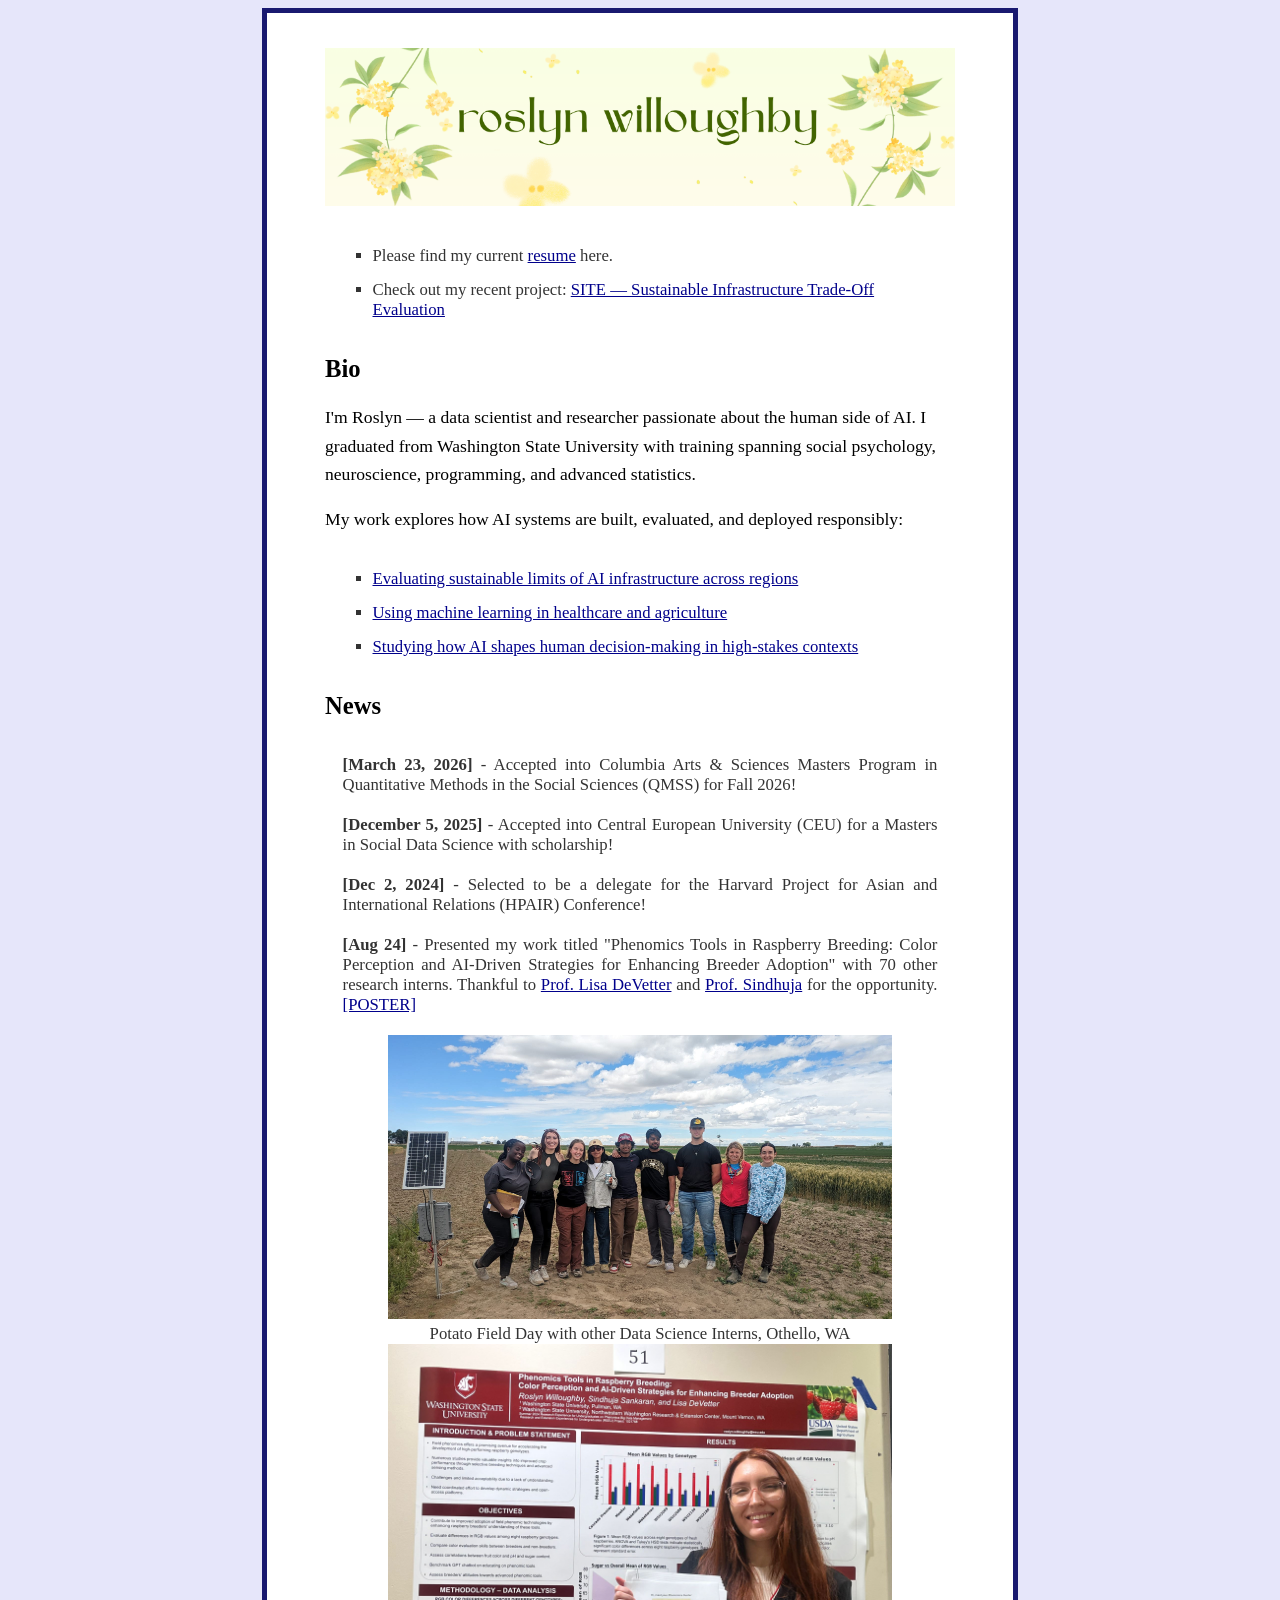
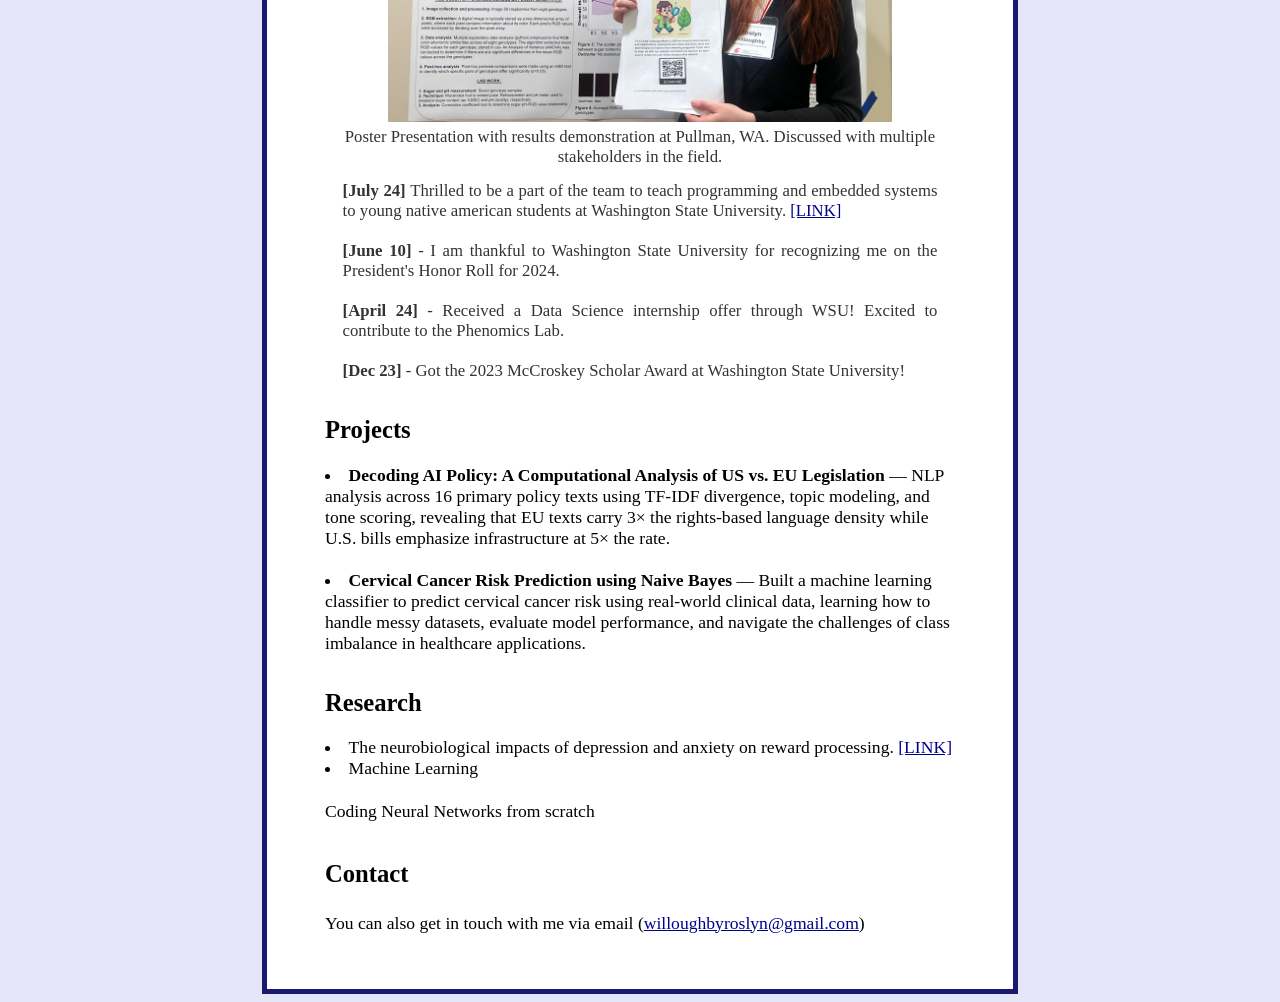
==== index.html @ dce0552a "Add spacing between projects" ====
<!DOCTYPE html>
<html lang="en">
<head>
  <meta charset="utf-8">
  <title>Roslyn Willoughby</title>
	<meta name="viewport" content="width=device-width, initial-scale=1" />
  <meta name="description" content="Roslyn Willoughby is a designer and occasional writer interested in aviation, cultural exchange, languages, science, computers, the open web and the European Union. Neustadt.fr is his personal website with his writing, music and links." />
	<meta name="keywords" content="Roslyn Willoughby, Félix Willoughby, Neustadt, personal website"/>
  <meta name="author" content="Roslyn Willoughby">
  <link rel="icon" type="image/png" href="rose_favi.png">

  <link rel="stylesheet" href="css/neustadt.css" type="text/css" media="all">
  <link rel="shortcut icon" href="rose_favi.png">
	<link rel="canonical" href="https://willoughbyroslyn-ui.github.io/">
</head>
	
<body>
	<div id="wrapper">
		<header> <img src="img/header_rw.png" width="100%" height="20%">
	
			<ul>
				<li>Please find my current <a href="Resume_2026.pdf" target="_blank">resume</a> here.</li>
				<li>Check out my recent project: <a href="SITE_demo.html" target="_blank">SITE — Sustainable Infrastructure Trade-Off Evaluation</a></li>
			</ul>

		</header>

		<h2 id="writing"> Bio </h2>
<p>I'm Roslyn — a data scientist and researcher passionate about the human side of AI. I graduated from Washington State University with training spanning social psychology, neuroscience, programming, and advanced statistics.</p>

<p>My work explores how AI systems are built, evaluated, and deployed responsibly:</p>

<ul>
  <li><a href="#">Evaluating sustainable limits of AI infrastructure across regions</a></li>
  <li><a href="#">Using machine learning in healthcare and agriculture</a></li>
  <li><a href="#">Studying how AI shapes human decision-making in high-stakes contexts</a></li>
</ul>

		</p>
		<h2 id="writing"> News </h2>
		<ul class="justified-list">
    <li><b>[March 23, 2026]</b> - Accepted into Columbia Arts & Sciences Masters Program in Quantitative Methods in the Social Sciences (QMSS) for Fall 2026!</li>
    <li><b>[December 5, 2025]</b> - Accepted into Central European University (CEU) for a Masters in Social Data Science with scholarship!</li>
    <li><b>[Dec 2, 2024]</b> - Selected to be a delegate for the Harvard Project for Asian and International Relations (HPAIR) Conference!</li>
			<li> <b>[Aug 24]</b> - Presented my work titled "Phenomics Tools in Raspberry Breeding: Color Perception and AI-Driven Strategies for Enhancing Breeder Adoption" with 70 other research interns. Thankful to <a href="https://scholar.google.com/citations?user=AwrM27cAAAAJ&hl=enm" target="_blank">Prof. Lisa DeVetter</a>
			and <a href="https://bsyse.wsu.edu/people/faculty/sankaran/" target="_blank">Prof. Sindhuja</a> for the opportunity. <a href="poster.pdf" target="_blank">[POSTER]</a></li>
				<div style="text-align: center;">
				<img src="Group_REEU_Visit.jpeg" width="80%" height="20%" >
				<figcaption>Potato Field Day with other Data Science Interns, Othello, WA</figcaption>
				</div>
				<div style="text-align: center;">
					<img src="poster_Roz.jpeg" width="80%" height="20%" >
					<figcaption>Poster Presentation with results demonstration at Pullman, WA. Discussed with multiple stakeholders in the field. </figcaption>
					</div>
			<li> <b> [July 24] </b> Thrilled to be a part of the team to teach programming and embedded systems to young native american students at Washington State University. <a href="https://www.linkedin.com/posts/harshari_in-the-last-week-of-june-i-found-myself-activity-7215822707454566400-TLxQ?utm_source=share&utm_medium=member_desktop" target="_blank">[LINK]</a></li>
			<li> <b>[June 10]</b> - I am thankful to Washington State University for recognizing me on the President's Honor Roll for 2024.</li>
			<li> <b> [April 24] </b> - Received a Data Science internship offer through WSU! Excited to contribute to the Phenomics Lab. </li>
			<li> <b> [Dec 23]</b> - Got the 2023 McCroskey Scholar Award at Washington State University!</li>

		</ul>		
		<h2 id="writing"> Projects </h2>
		<p align = 'justify'>

			<li><b>Decoding AI Policy: A Computational Analysis of US vs. EU Legislation</b> — NLP analysis across 16 primary policy texts using TF-IDF divergence, topic modeling, and tone scoring, revealing that EU texts carry 3× the rights-based language density while U.S. bills emphasize infrastructure at 5× the rate.</li>
			<br>
			<li><b>Cervical Cancer Risk Prediction using Naive Bayes</b> — Built a machine learning classifier to predict cervical cancer risk using real-world clinical data, learning how to handle messy datasets, evaluate model performance, and navigate the challenges of class imbalance in healthcare applications.</li>
		</p>
		<h2 id="writing"> Research </h2>
		<p align = 'justify'>
			<li> The neurobiological impacts of depression and anxiety on reward processing. <a href="Final_Lit.docx" target="_blank">[LINK]</a> </li>
			<!-- Priority = LOW #TODO Explain -->
				<li>Machine Learning 
					<p>Coding Neural Networks from scratch</p> <!-- Priority = HIGH #TODO Explain a neural network in a medium post -->
					
				</li>

		</p>
		<h2 id="contact">Contact <img src="img/email.gif" height="25" alt="" /> </h2>
		<p>You can also get in touch with me via email (<a href="mailto:willoughbyroslyn@gmail.com">willoughbyroslyn@gmail.com</a>) </p>
---- css/neustadt.css ----
html {
	font-size: 110%;
	background: white url("../img/animspace.gif") repeat;
}

@media (min-width: 768px) {
    html {
        background: lavender;
    }
}
  
  body a:link, body a:visited {
	color: DarkBlue;
	font-weight: 500;
  }
  
  body a:hover {
	color: blue;
  }
  
  #wrapper {
	max-width: 630px;
	padding: 40px 5%;
	background: white;
	box-shadow: 0 0 0 5px MidnightBlue inset;
	margin: 0 auto; /* Center the content */
  }
  
  header {
	display: block;
	margin-bottom: 1.8em;
  }
  
  .return {
	display: block;
	position: absolute;
	margin-left: -1.2rem;
	color: silver;
	top: 2.5rem;
	font-size: 1rem;
  }
  
  .return a:link, .return a:visited {
	color: SlateGrey;
  }
  
  h1 {
	font-size: 2rem;
	font-weight: 600;
  }
  
  h2 {
	font-size: 1.4rem;
	margin-top: 2rem;
	font-weight: 600;
  }
  
  h3 {
	font-size: 1.2rem;
	margin-top: 1.8rem;
  }
  
  p {
	line-height: 1.6rem;
  }
  
  ul {
	list-style-type: square;
	padding-left: 1.7rem;
	color: #333;
	margin: 2rem 0;
	font-size: 0.95rem;
  }
  
  ul li {
	margin: 0.8rem 1rem;
	padding: 0;
  }
  
  img.wide {
	max-width: 100%;
	height: auto; /* Keep aspect ratio */
  }
  
  article img, article figure {
	max-width: 100%;
	margin: 1.5rem 0;
  }
  
  blockquote {
	color: IndianRed;
	margin: 2rem 0;
	font-size: 1rem;
	padding: 0.5rem 1rem;
  }
  
  strong {
	font-weight: 500;
  }
  
  table {
	width: 100%;
	border-collapse: collapse;
	margin: 1.5rem 0;
  }
  
  table th, table td {
	border: 1px solid lightgrey;
	padding: 0.8rem;
	text-align: left;
  }
  
  table thead {
	background: MidnightBlue;
	color: white;
  }
  
  /* Media Queries */
  @media (max-width: 768px) {
	h1 {
	  font-size: 1.6rem;
	}
  
	h2 {
	  font-size: 1.2rem;
	}
  
	#wrapper {
	  padding: 20px 5%;
	}
  
	ul {
	  font-size: 0.9rem;
	}
  
	body {
	  font-size: 1rem;
	}
  
	table th, table td {
	  padding: 0.6rem;
	}
  }
  
  @media (max-width: 480px) {
	h1 {
	  font-size: 1.4rem;
	}
  
	h2 {
	  font-size: 1rem;
	}
  
	body {
	  font-size: 0.9rem;
	}
  
	#wrapper {
	  padding: 15px 3%;
	}
  }
  
  .justified-list {
    text-align: justify;
    list-style-type: none;
    padding-left: 0;
}

.justified-list li {
    margin-bottom: 20px; /* Adjust this for more or less space */
}
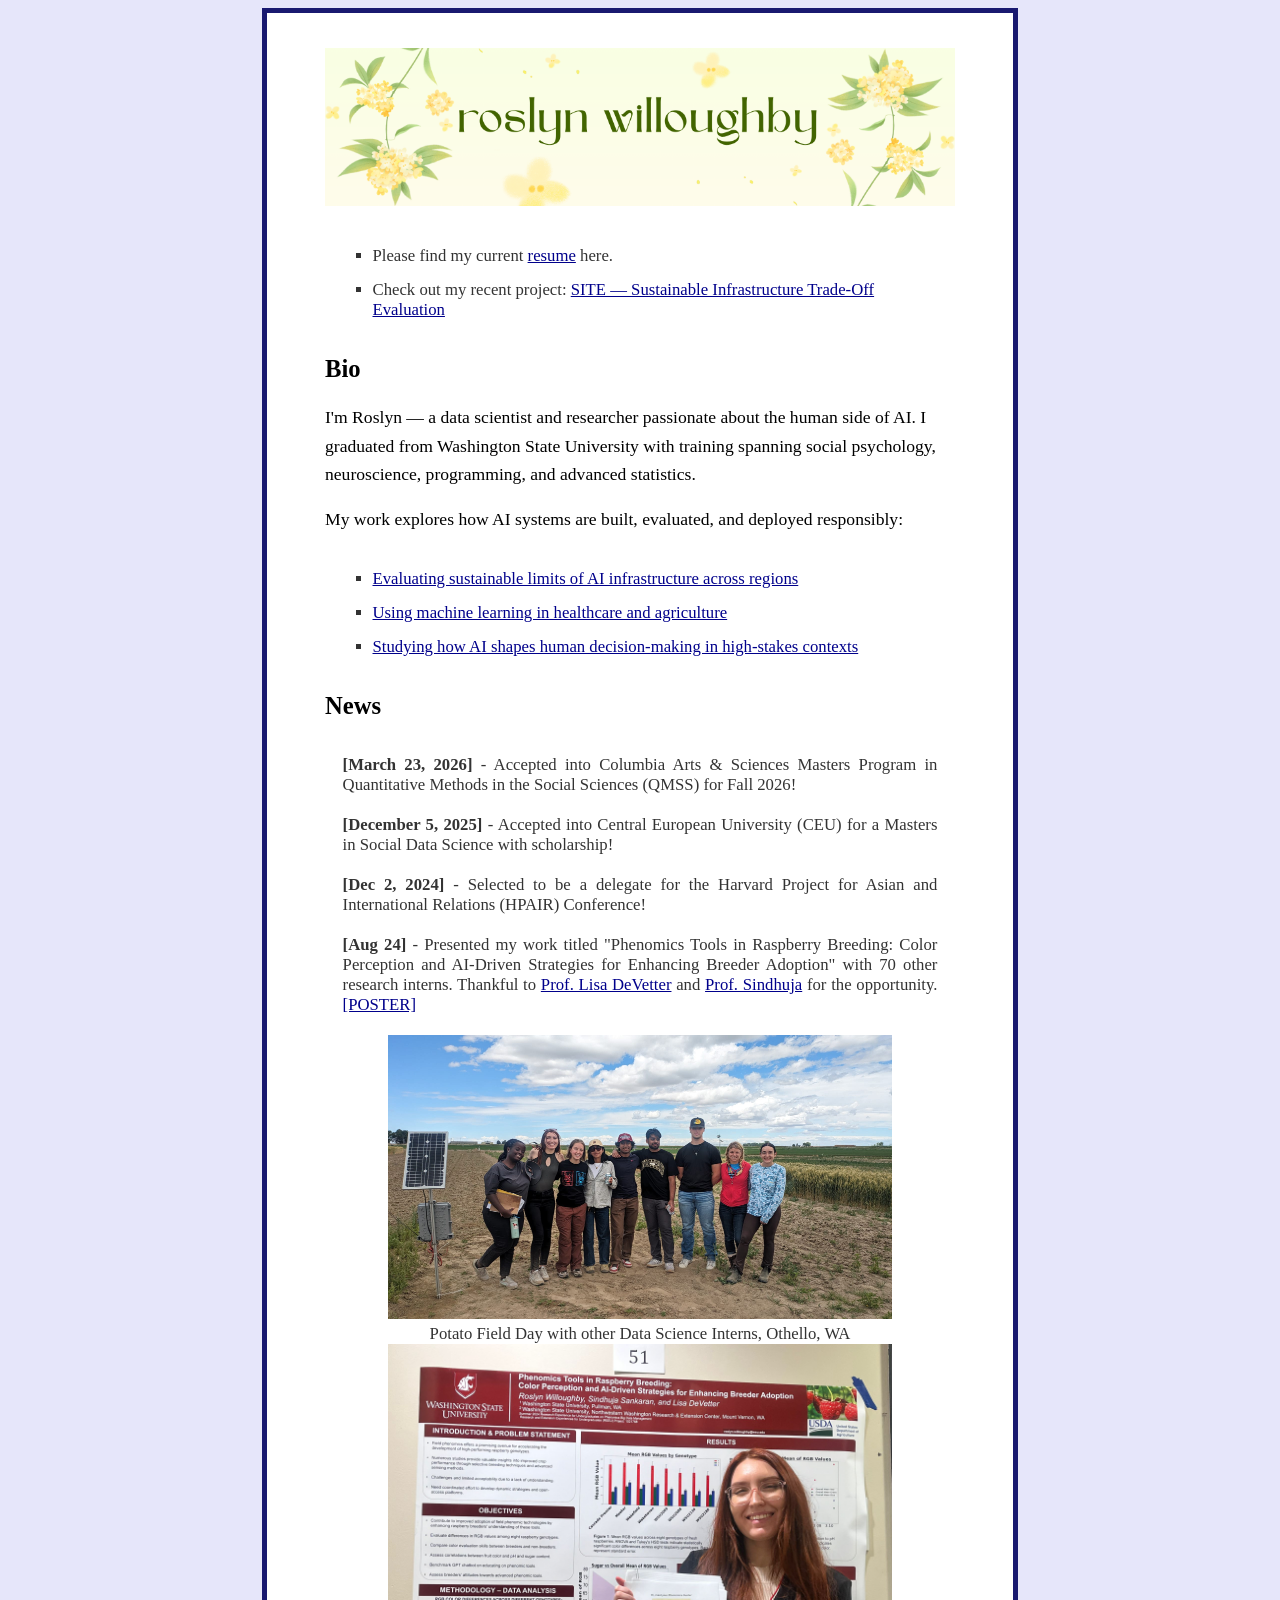
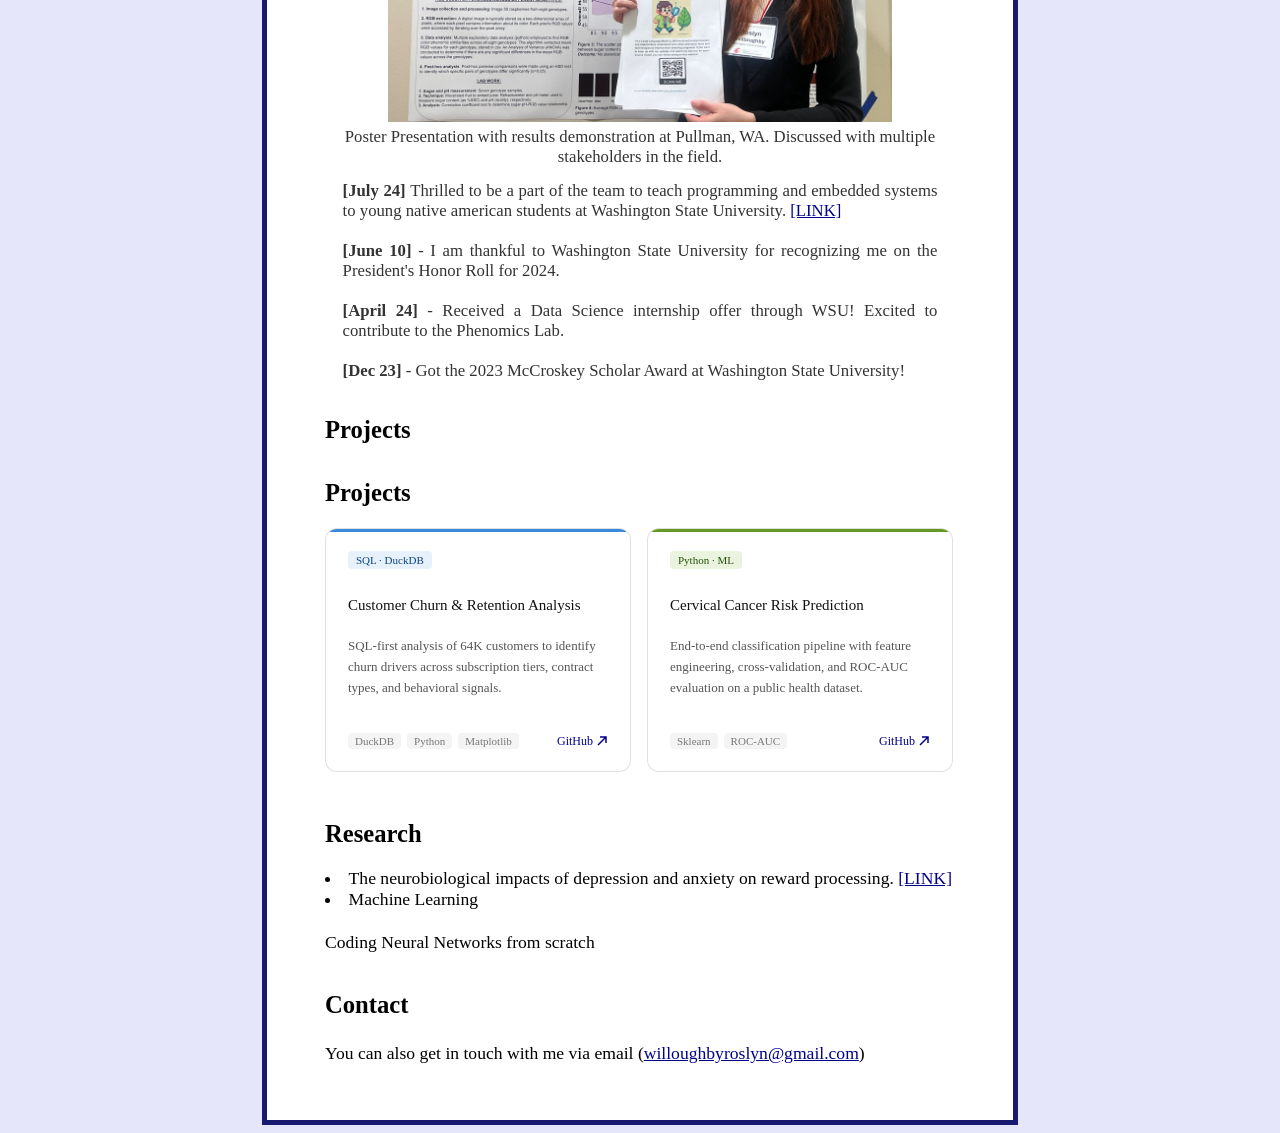
==== commit e88fc86a: "add project cards" ====
--- a/index.html
+++ b/index.html
@@ -61,9 +61,100 @@
 		<h2 id="writing"> Projects </h2>
 		<p align = 'justify'>
 
-			<li><b>Decoding AI Policy: A Computational Analysis of US vs. EU Legislation</b> — NLP analysis across 16 primary policy texts using TF-IDF divergence, topic modeling, and tone scoring, revealing that EU texts carry 3× the rights-based language density while U.S. bills emphasize infrastructure at 5× the rate.</li>
-			<br>
-			<li><b>Cervical Cancer Risk Prediction using Naive Bayes</b> — Built a machine learning classifier to predict cervical cancer risk using real-world clinical data, learning how to handle messy datasets, evaluate model performance, and navigate the challenges of class imbalance in healthcare applications.</li>
+			<h2 id="writing">Projects</h2>
+
+<style>
+  .proj-track { display:flex; gap:16px; overflow-x:auto; padding-bottom:12px; scrollbar-width:none; cursor:grab; user-select:none; }
+  .proj-track::-webkit-scrollbar { display:none; }
+  .proj-track.grabbing { cursor:grabbing; }
+  .proj-card { flex:0 0 260px; background:#fff; border:0.5px solid rgba(0,0,0,0.12); border-radius:12px; padding:1.25rem; transition:border-color 0.15s, transform 0.15s; position:relative; overflow:hidden; display:flex; flex-direction:column; }
+  .proj-card:hover { border-color:rgba(0,0,0,0.25); transform:translateY(-2px); }
+  .proj-tag { display:inline-block; font-size:11px; font-weight:500; padding:3px 8px; border-radius:4px; margin-bottom:12px; align-self:flex-start; }
+  .tag-sql    { background:#E6F1FB; color:#0C447C; }
+  .tag-python { background:#EAF3DE; color:#27500A; }
+  .tag-viz    { background:#FAEEDA; color:#633806; }
+  .tag-ml     { background:#EEEDFE; color:#3C3489; }
+  .tag-cv     { background:#FAECE7; color:#712B13; }
+  .proj-title { font-size:15px; font-weight:500; color:#111; line-height:1.3; margin-bottom:8px; }
+  .proj-desc  { font-size:13px; color:#555; line-height:1.6; margin-bottom:14px; flex:1; }
+  .proj-footer { display:flex; align-items:center; justify-content:space-between; margin-top:auto; }
+  .proj-chips  { display:flex; gap:6px; flex-wrap:wrap; }
+  .proj-chip   { font-size:11px; color:#777; background:#f4f4f4; padding:2px 7px; border-radius:4px; }
+  .proj-link   { font-size:12px; color:#185FA5; text-decoration:none; display:flex; align-items:center; gap:3px; white-space:nowrap; flex-shrink:0; }
+  .proj-link:hover { opacity:0.75; }
+  .proj-link svg { width:12px; height:12px; }
+  .proj-bar { position:absolute; top:0; left:0; right:0; height:3px; border-radius:12px 12px 0 0; }
+  .bar-sql    { background:#378ADD; }
+  .bar-python { background:#639922; }
+  .bar-viz    { background:#BA7517; }
+  .bar-ml     { background:#7F77DD; }
+  .bar-cv     { background:#D85A30; }
+</style>
+
+<div class="proj-track" id="proj-track">
+
+  <div class="proj-card">
+    <div class="proj-bar bar-sql"></div>
+    <span class="proj-tag tag-sql">SQL · DuckDB</span>
+    <p class="proj-title">Customer Churn &amp; Retention Analysis</p>
+    <p class="proj-desc">SQL-first analysis of 64K customers to identify churn drivers across subscription tiers, contract types, and behavioral signals.</p>
+    <div class="proj-footer">
+      <div class="proj-chips"><span class="proj-chip">DuckDB</span><span class="proj-chip">Python</span><span class="proj-chip">Matplotlib</span></div>
+      <a class="proj-link" href="YOUR_GITHUB_LINK" target="_blank">GitHub <svg viewBox="0 0 12 12" fill="none" stroke="currentColor" stroke-width="1.5"><path d="M2 10L10 2M4 2h6v6"/></svg></a>
+    </div>
+  </div>
+
+  <div class="proj-card">
+    <div class="proj-bar bar-python"></div>
+    <span class="proj-tag tag-python">Python · ML</span>
+    <p class="proj-title">Cervical Cancer Risk Prediction</p>
+    <p class="proj-desc">End-to-end classification pipeline with feature engineering, cross-validation, and ROC-AUC evaluation on a public health dataset.</p>
+    <div class="proj-footer">
+      <div class="proj-chips"><span class="proj-chip">Sklearn</span><span class="proj-chip">ROC-AUC</span></div>
+      <a class="proj-link" href="YOUR_GITHUB_LINK" target="_blank">GitHub <svg viewBox="0 0 12 12" fill="none" stroke="currentColor" stroke-width="1.5"><path d="M2 10L10 2M4 2h6v6"/></svg></a>
+    </div>
+  </div>
+
+  <div class="proj-card">
+    <div class="proj-bar bar-viz"></div>
+    <span class="proj-tag tag-viz">Statistics · R</span>
+    <p class="proj-title">US Movie Revenue Case Study</p>
+    <p class="proj-desc">Regression models on 2006 U.S. films — opening theaters and sequel status drive opening revenue; critic scores explain ~80% of total domestic variation.</p>
+    <div class="proj-footer">
+      <div class="proj-chips"><span class="proj-chip">R</span><span class="proj-chip">Regression</span></div>
+      <a class="proj-link" href="YOUR_REPORT_LINK" target="_blank">Report <svg viewBox="0 0 12 12" fill="none" stroke="currentColor" stroke-width="1.5"><path d="M2 10L10 2M4 2h6v6"/></svg></a>
+    </div>
+  </div>
+
+  <div class="proj-card">
+    <div class="proj-bar bar-ml"></div>
+    <span class="proj-tag tag-ml">ML · LLM</span>
+    <p class="proj-title">Phenomics LLM for Raspberry Breeding</p>
+    <div class="proj-footer">
+      <div class="proj-chips"><span class="proj-chip">LLM</span><span class="proj-chip">CV</span><span class="proj-chip">USDA</span></div>
+    </div>
+  </div>
+
+  <div class="proj-card">
+    <div class="proj-bar bar-cv"></div>
+    <span class="proj-tag tag-cv">Sensors · ML</span>
+    <p class="proj-title">Gerontechnology — Cognitive Decline Detection</p>
+    <div class="proj-footer">
+      <div class="proj-chips"><span class="proj-chip">NIH</span><span class="proj-chip">SQL</span><span class="proj-chip">Wearables</span></div>
+    </div>
+  </div>
+
+</div>
+
+<script>
+  (function(){
+    var t=document.getElementById('proj-track'),isDown=false,startX,scrollLeft;
+    t.addEventListener('mousedown',function(e){isDown=true;t.classList.add('grabbing');startX=e.pageX-t.offsetLeft;scrollLeft=t.scrollLeft;});
+    t.addEventListener('mouseleave',function(){isDown=false;t.classList.remove('grabbing');});
+    t.addEventListener('mouseup',function(){isDown=false;t.classList.remove('grabbing');});
+    t.addEventListener('mousemove',function(e){if(!isDown)return;e.preventDefault();t.scrollLeft=scrollLeft-(e.pageX-t.offsetLeft-startX)*1.2;});
+  })();
+</script>
 		</p>
 		<h2 id="writing"> Research </h2>
 		<p align = 'justify'>
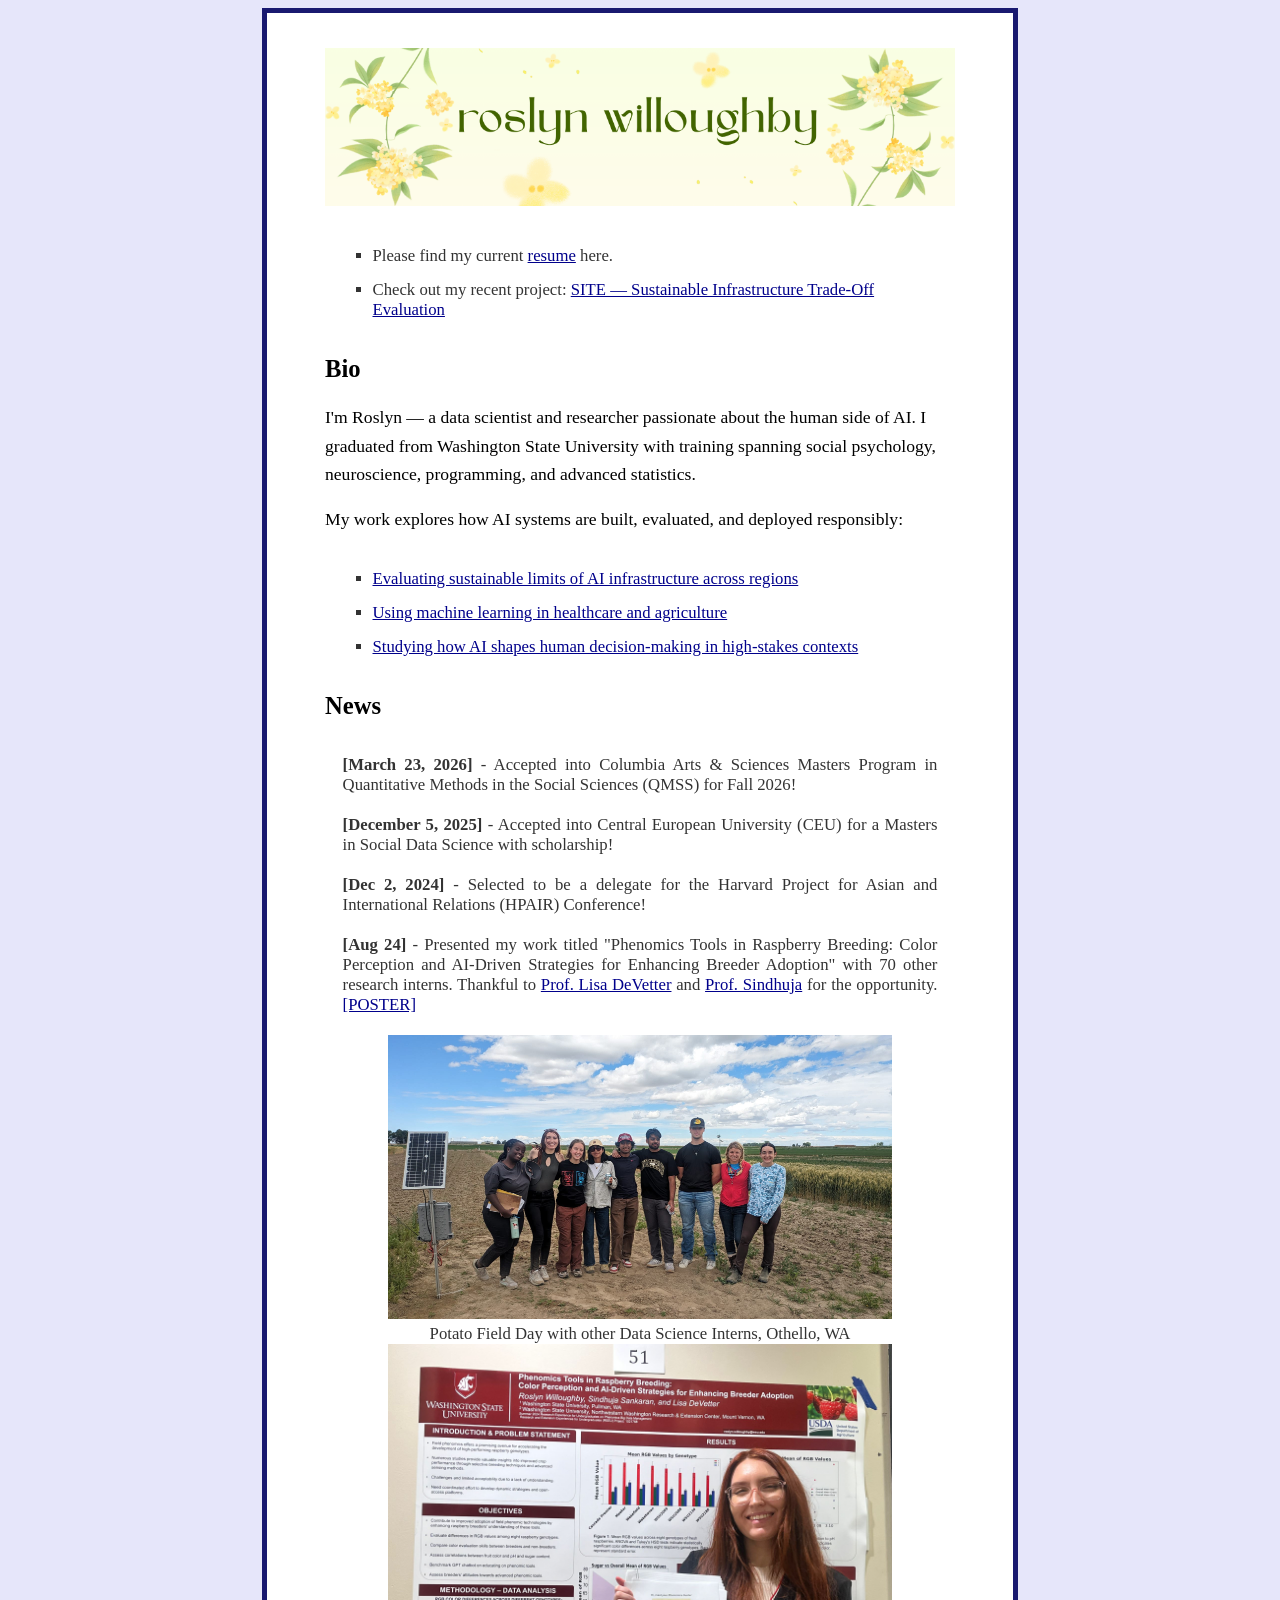
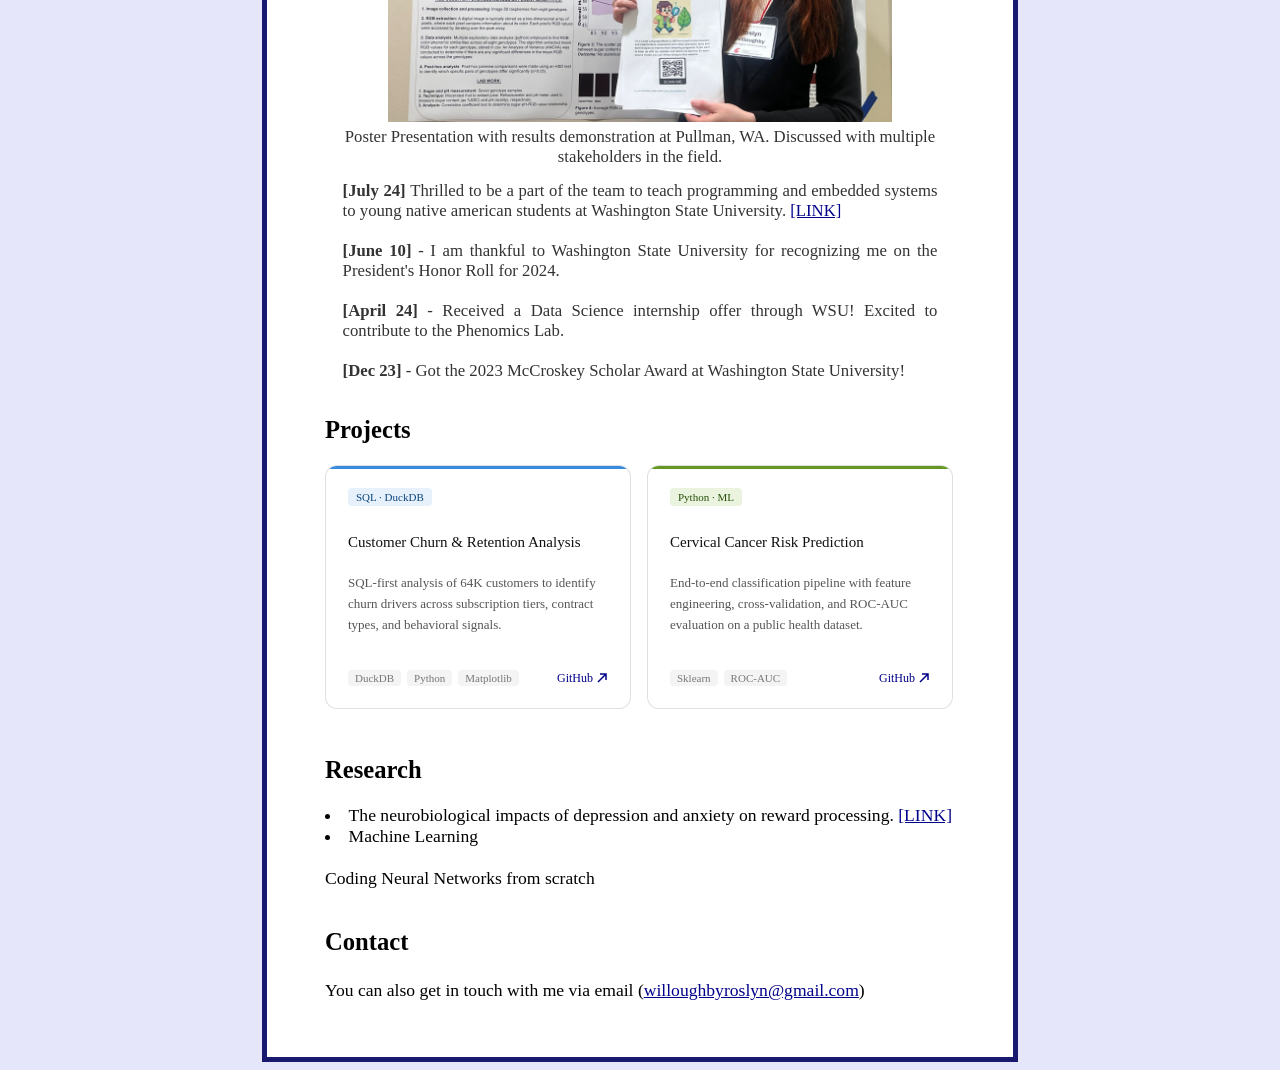
==== commit 2554eec9: "remove duplicate projects heading" ====
--- a/index.html
+++ b/index.html
@@ -61,7 +61,7 @@
 		<h2 id="writing"> Projects </h2>
 		<p align = 'justify'>
 
-			<h2 id="writing">Projects</h2>
+			
 
 <style>
   .proj-track { display:flex; gap:16px; overflow-x:auto; padding-bottom:12px; scrollbar-width:none; cursor:grab; user-select:none; }
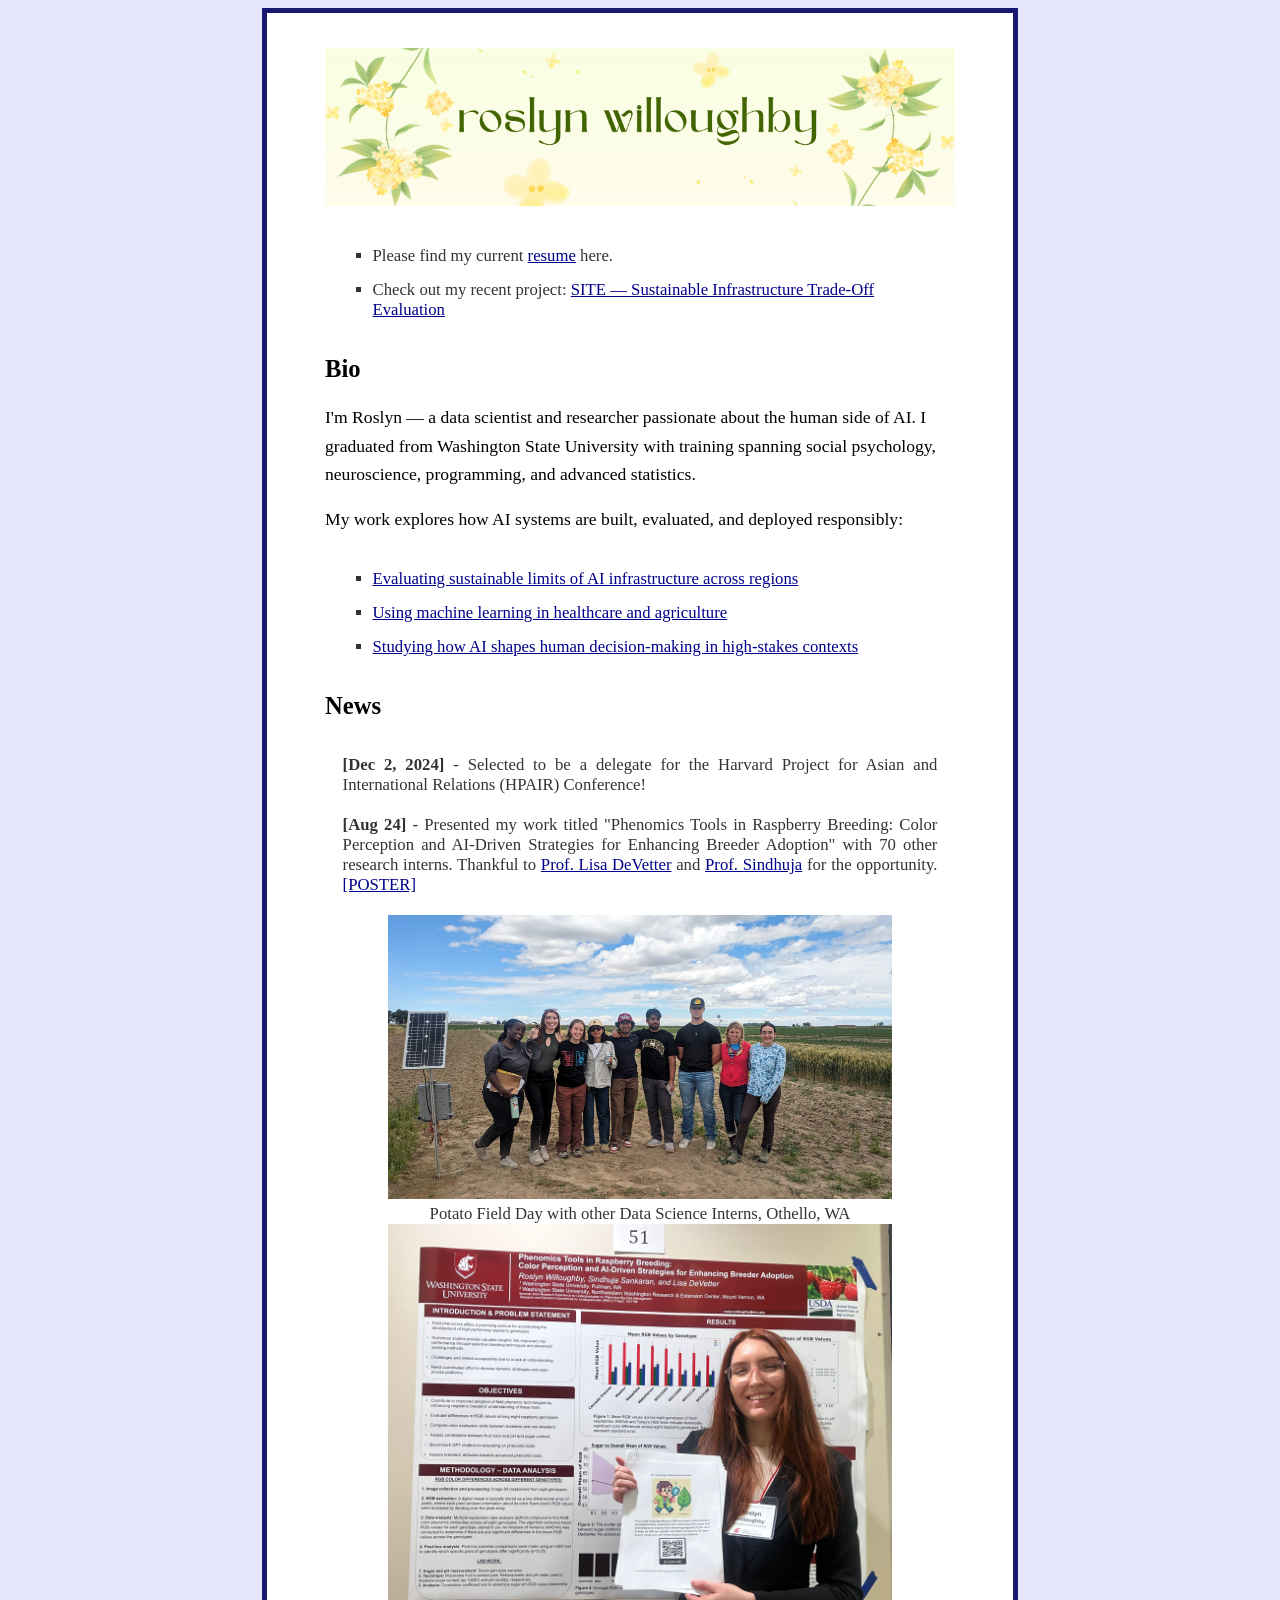
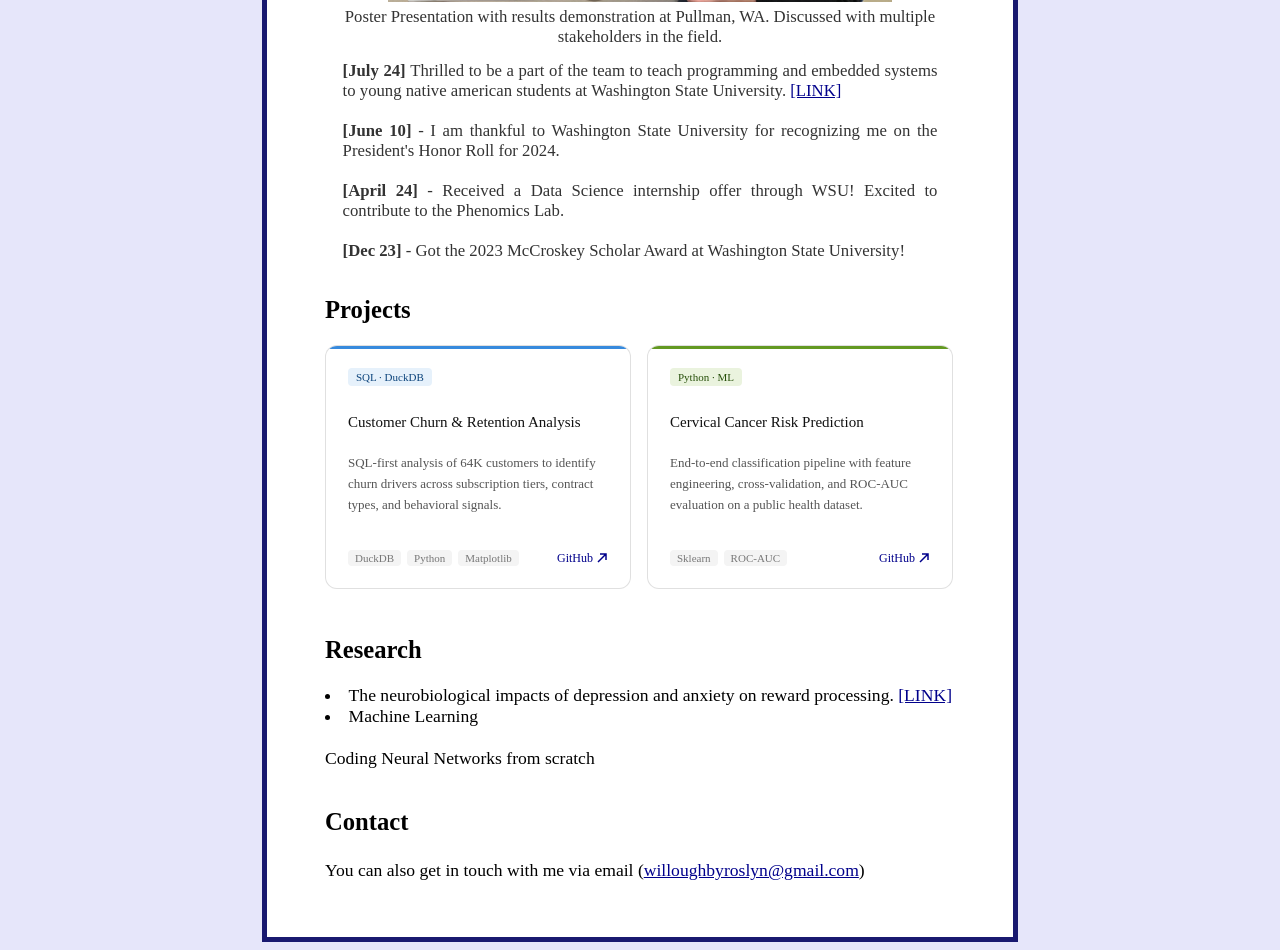
==== commit bba61acf: "add churn notebook link" ====
--- a/index.html
+++ b/index.html
@@ -39,8 +39,6 @@
 		</p>
 		<h2 id="writing"> News </h2>
 		<ul class="justified-list">
-    <li><b>[March 23, 2026]</b> - Accepted into Columbia Arts & Sciences Masters Program in Quantitative Methods in the Social Sciences (QMSS) for Fall 2026!</li>
-    <li><b>[December 5, 2025]</b> - Accepted into Central European University (CEU) for a Masters in Social Data Science with scholarship!</li>
     <li><b>[Dec 2, 2024]</b> - Selected to be a delegate for the Harvard Project for Asian and International Relations (HPAIR) Conference!</li>
 			<li> <b>[Aug 24]</b> - Presented my work titled "Phenomics Tools in Raspberry Breeding: Color Perception and AI-Driven Strategies for Enhancing Breeder Adoption" with 70 other research interns. Thankful to <a href="https://scholar.google.com/citations?user=AwrM27cAAAAJ&hl=enm" target="_blank">Prof. Lisa DeVetter</a>
 			and <a href="https://bsyse.wsu.edu/people/faculty/sankaran/" target="_blank">Prof. Sindhuja</a> for the opportunity. <a href="poster.pdf" target="_blank">[POSTER]</a></li>
@@ -100,7 +98,7 @@
     <p class="proj-desc">SQL-first analysis of 64K customers to identify churn drivers across subscription tiers, contract types, and behavioral signals.</p>
     <div class="proj-footer">
       <div class="proj-chips"><span class="proj-chip">DuckDB</span><span class="proj-chip">Python</span><span class="proj-chip">Matplotlib</span></div>
-      <a class="proj-link" href="YOUR_GITHUB_LINK" target="_blank">GitHub <svg viewBox="0 0 12 12" fill="none" stroke="currentColor" stroke-width="1.5"><path d="M2 10L10 2M4 2h6v6"/></svg></a>
+      <a class="proj-link" href="https://colab.research.google.com/drive/1d6a_5Y3k089LNwlwlkqaKircHMSQEqZz" target="_blank">GitHub <svg viewBox="0 0 12 12" fill="none" stroke="currentColor" stroke-width="1.5"><path d="M2 10L10 2M4 2h6v6"/></svg></a>
     </div>
   </div>
 
@@ -111,7 +109,7 @@
     <p class="proj-desc">End-to-end classification pipeline with feature engineering, cross-validation, and ROC-AUC evaluation on a public health dataset.</p>
     <div class="proj-footer">
       <div class="proj-chips"><span class="proj-chip">Sklearn</span><span class="proj-chip">ROC-AUC</span></div>
-      <a class="proj-link" href="YOUR_GITHUB_LINK" target="_blank">GitHub <svg viewBox="0 0 12 12" fill="none" stroke="currentColor" stroke-width="1.5"><path d="M2 10L10 2M4 2h6v6"/></svg></a>
+      <a class="proj-link" href="https://colab.research.google.com/drive/1hQSsLeSuh5FvE3O_C3e4TW7Dr_zLJPlz" target="_blank">GitHub <svg viewBox="0 0 12 12" fill="none" stroke="currentColor" stroke-width="1.5"><path d="M2 10L10 2M4 2h6v6"/></svg></a>
     </div>
   </div>
 
